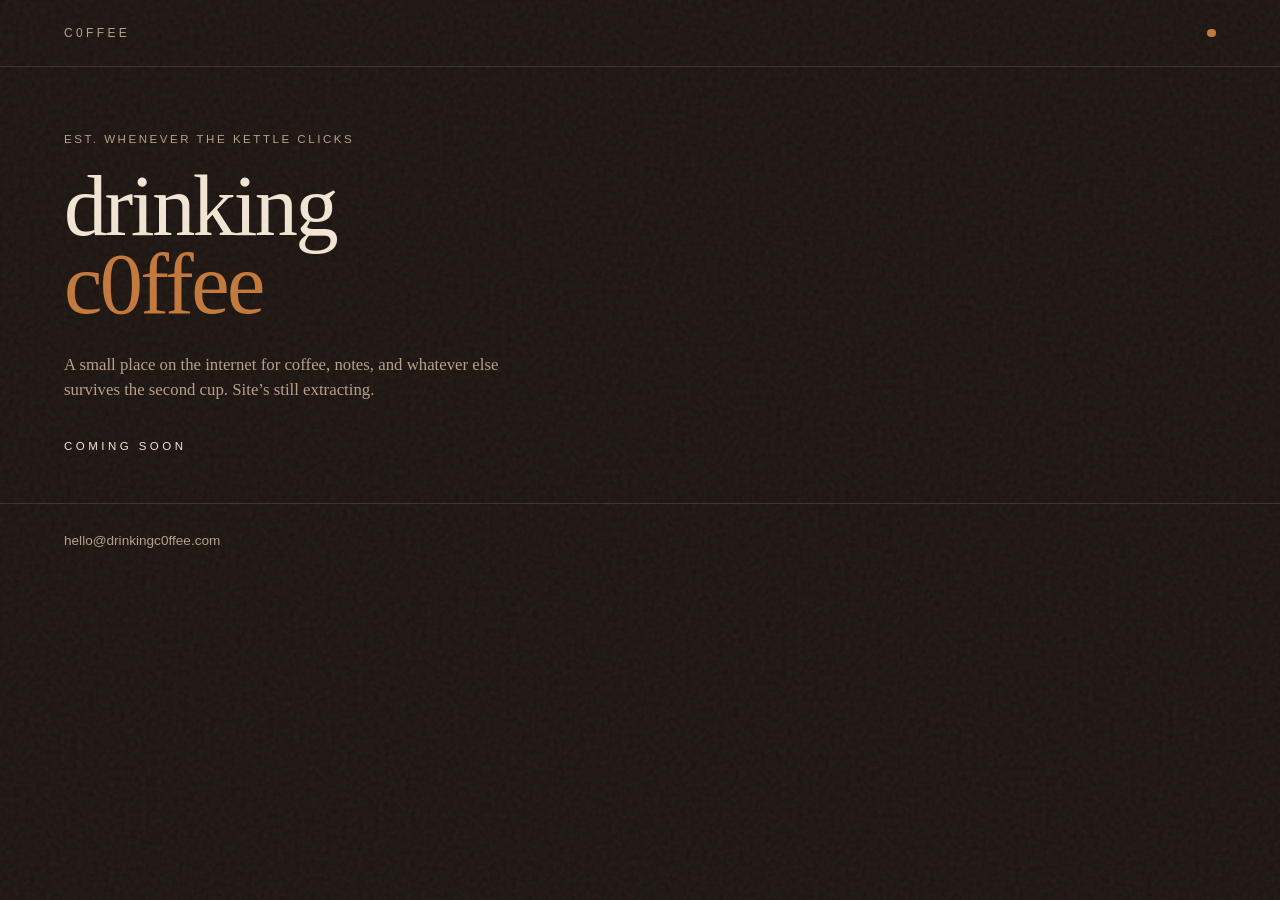
==== index.html @ 4c893231 "Add coming-soon page for drinkingc0ffee.com Co-authored-by: Cursor <cursoragent@cursor.com>" ====
<!DOCTYPE html>
<html lang="en">
  <head>
    <meta charset="utf-8" />
    <meta name="viewport" content="width=device-width, initial-scale=1" />
    <title>drinkingc0ffee</title>
    <meta name="description" content="drinkingc0ffee — something’s brewing." />
    <link rel="stylesheet" href="styles.css" />
  </head>
  <body>
    <div class="grain" aria-hidden="true"></div>
    <header class="bar">
      <span class="mark">c0ffee</span>
      <span class="dot" aria-hidden="true"></span>
    </header>

    <main>
      <p class="kicker">est. whenever the kettle clicks</p>
      <h1>
        drinking
        <span class="zero">c0ffee</span>
      </h1>
      <p class="lede">
        A small place on the internet for coffee, notes, and whatever else
        survives the second cup. Site’s still extracting.
      </p>
      <p class="status">Coming soon</p>
    </main>

    <footer>
      <a href="mailto:hello@drinkingc0ffee.com">hello@drinkingc0ffee.com</a>
    </footer>
  </body>
</html>
---- styles.css ----
:root {
  --bg: #1c1410;
  --ink: #f3e6d4;
  --muted: #b8a08a;
  --accent: #c4783a;
  --line: rgba(243, 230, 212, 0.14);
}

* {
  box-sizing: border-box;
  margin: 0;
  padding: 0;
}

html,
body {
  min-height: 100%;
}

body {
  display: flex;
  flex-direction: column;
  background: var(--bg);
  color: var(--ink);
  font-family: Georgia, "Times New Roman", serif;
  line-height: 1.5;
}

.grain {
  pointer-events: none;
  position: fixed;
  inset: 0;
  opacity: 0.07;
  background-image: url("data:image/svg+xml,%3Csvg viewBox='0 0 200 200' xmlns='http://www.w3.org/2000/svg'%3E%3Cfilter id='n'%3E%3CfeTurbulence type='fractalNoise' baseFrequency='0.85' numOctaves='4' stitchTiles='stitch'/%3E%3C/filter%3E%3Crect width='100%25' height='100%25' filter='url(%23n)'/%3E%3C/svg%3E");
}

.bar {
  display: flex;
  align-items: center;
  justify-content: space-between;
  padding: 1.5rem 1.75rem;
  border-bottom: 1px solid var(--line);
  font-family: "Helvetica Neue", Helvetica, Arial, sans-serif;
  font-size: 0.75rem;
  letter-spacing: 0.28em;
  text-transform: uppercase;
  color: var(--muted);
}

.dot {
  width: 0.55rem;
  height: 0.55rem;
  border-radius: 50%;
  background: var(--accent);
}

main {
  flex: 1;
  display: flex;
  flex-direction: column;
  justify-content: center;
  padding: 4rem 1.75rem 3rem;
  max-width: 38rem;
}

.kicker {
  font-family: "Helvetica Neue", Helvetica, Arial, sans-serif;
  font-size: 0.72rem;
  letter-spacing: 0.22em;
  text-transform: uppercase;
  color: var(--muted);
  margin-bottom: 1.25rem;
}

h1 {
  font-size: clamp(2.8rem, 10vw, 5.4rem);
  font-weight: 400;
  line-height: 0.9;
  letter-spacing: -0.03em;
}

.zero {
  display: block;
  color: var(--accent);
}

.lede {
  margin-top: 1.75rem;
  max-width: 28rem;
  color: var(--muted);
  font-size: 1.05rem;
}

.status {
  margin-top: 2.25rem;
  font-family: "Helvetica Neue", Helvetica, Arial, sans-serif;
  font-size: 0.72rem;
  letter-spacing: 0.3em;
  text-transform: uppercase;
  color: var(--ink);
}

footer {
  padding: 1.5rem 1.75rem 2rem;
  border-top: 1px solid var(--line);
}

footer a {
  color: var(--muted);
  text-decoration: none;
  font-family: "Helvetica Neue", Helvetica, Arial, sans-serif;
  font-size: 0.85rem;
}

footer a:hover {
  color: var(--ink);
}

@media (min-width: 720px) {
  main {
    padding-left: 4rem;
  }

  .bar,
  footer {
    padding-left: 4rem;
    padding-right: 4rem;
  }
}
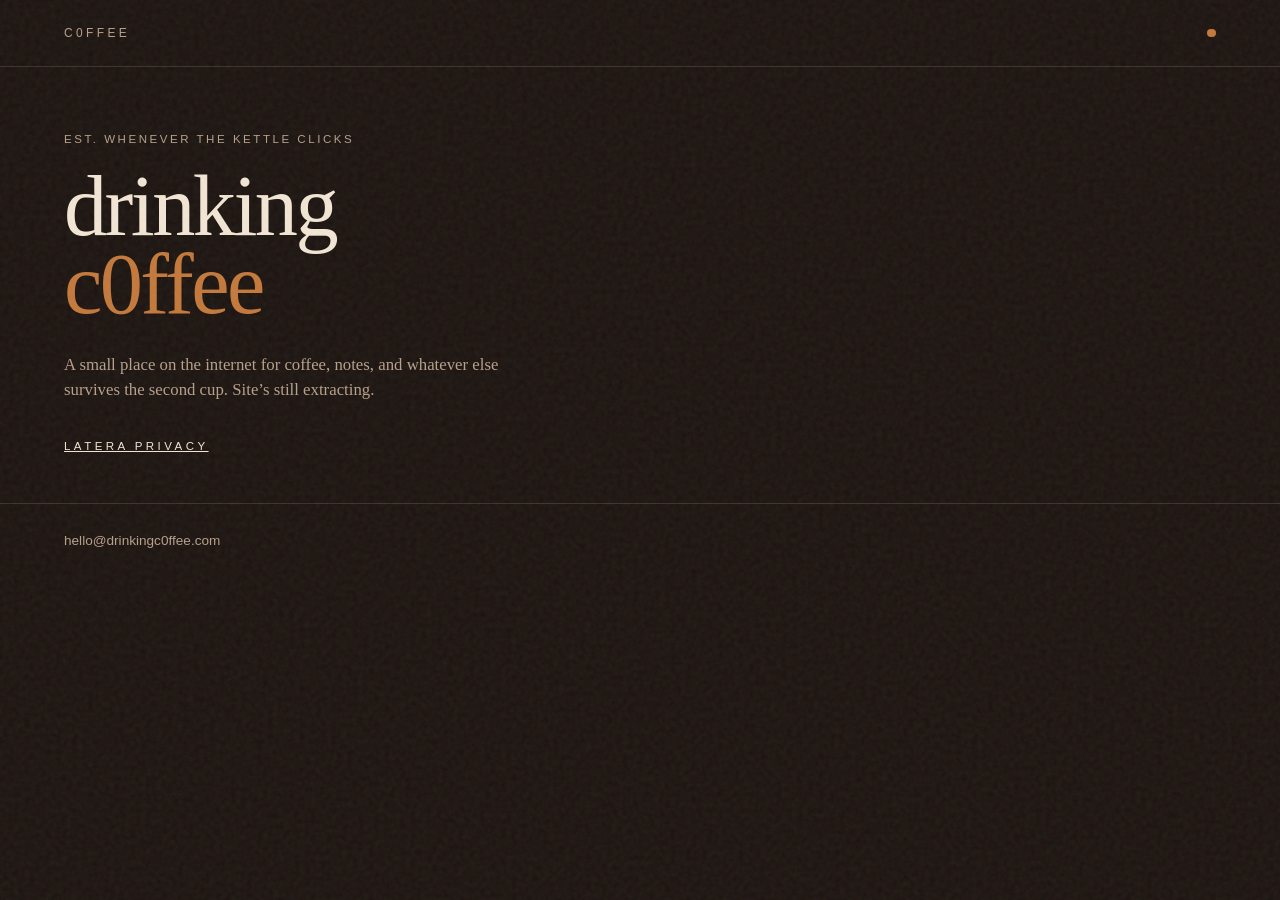
==== commit ce478203: "Publish Latera privacy policy for Play Console Co-authored-by: Cursor <cursoragent@cursor.com>" ====
--- a/index.html
+++ b/index.html
@@ -24,7 +24,9 @@
         A small place on the internet for coffee, notes, and whatever else
         survives the second cup. Site’s still extracting.
       </p>
-      <p class="status">Coming soon</p>
+      <p class="status">
+        <a href="/latera-privacy.html">Latera privacy</a>
+      </p>
     </main>
 
     <footer>
--- a/styles.css
+++ b/styles.css
@@ -100,6 +100,10 @@
   color: var(--ink);
 }
 
+.status a {
+  color: inherit;
+}
+
 footer {
   padding: 1.5rem 1.75rem 2rem;
   border-top: 1px solid var(--line);
@@ -116,6 +120,53 @@
   color: var(--ink);
 }
 
+.page {
+  justify-content: flex-start;
+  padding-top: 2.5rem;
+  padding-bottom: 4rem;
+  max-width: 40rem;
+}
+
+.page h1 {
+  font-size: clamp(2rem, 6vw, 3rem);
+  line-height: 1.05;
+  letter-spacing: -0.02em;
+}
+
+.page h1 .zero {
+  display: inline;
+}
+
+.page h2 {
+  margin-top: 2rem;
+  font-family: "Helvetica Neue", Helvetica, Arial, sans-serif;
+  font-size: 0.78rem;
+  letter-spacing: 0.16em;
+  text-transform: uppercase;
+  color: var(--accent);
+  font-weight: 500;
+}
+
+.page p,
+.page li {
+  margin-top: 0.85rem;
+  color: var(--muted);
+  font-size: 1.02rem;
+}
+
+.page ul {
+  padding-left: 1.2rem;
+}
+
+.page a {
+  color: var(--ink);
+}
+
+.bar a {
+  color: inherit;
+  text-decoration: none;
+}
+
 @media (min-width: 720px) {
   main {
     padding-left: 4rem;
